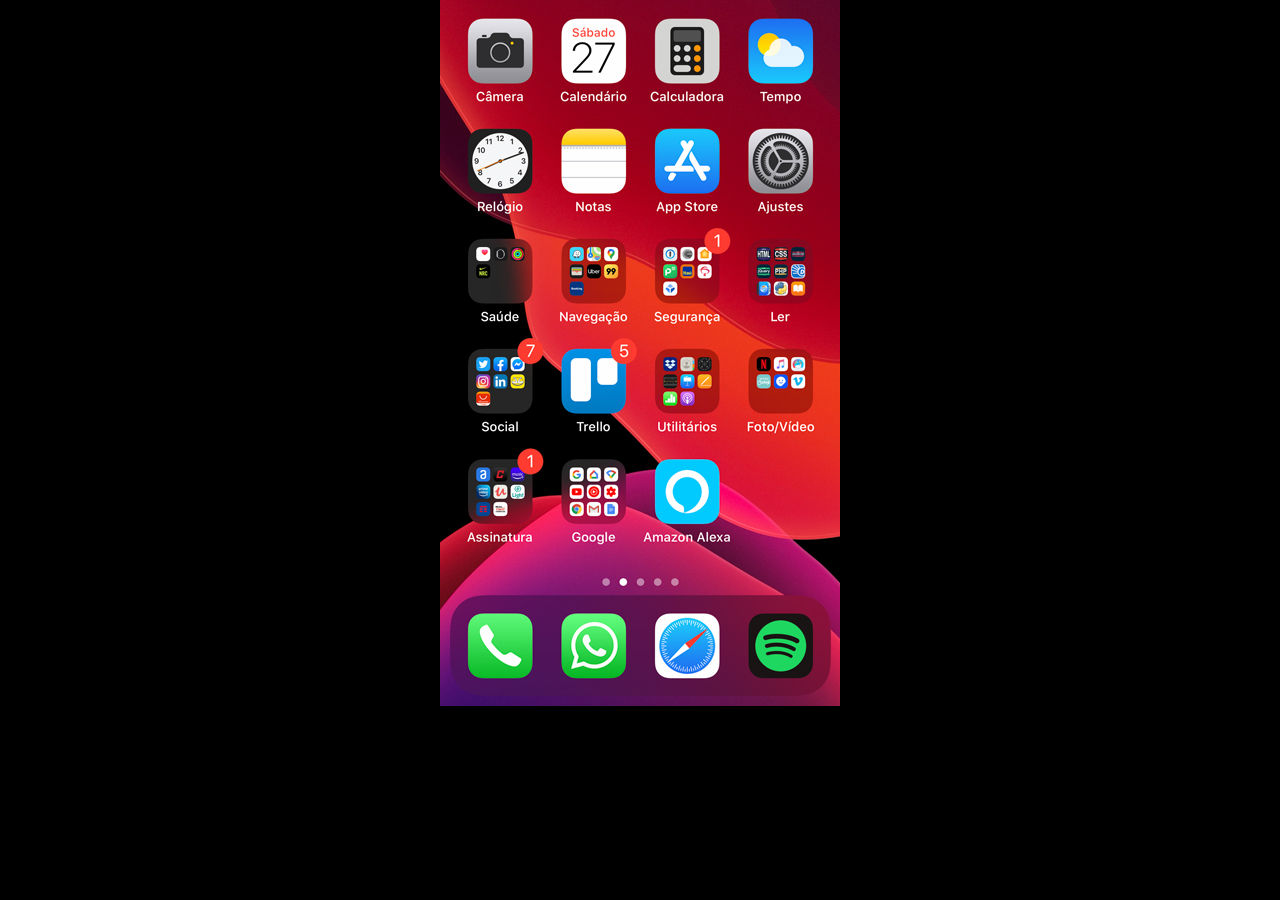
==== home.html @ 714b5b80 "." ====
<!DOCTYPE html>
<html lang="pt-br">
<head>
    <meta charset="UTF-8">
    <meta name="viewport" content="width=device-width, initial-scale=1.0">
    <title>Home</title>
    <style>
        *{
            margin: 0px;
            padding: 0px;
        }

        body{
            width: 100vw;
            height: 100vh;
            background: black url('imagens/tela-home.jpg') no-repeat top center;
        }
    </style>
</head>
<body>
    
</body>
</html>
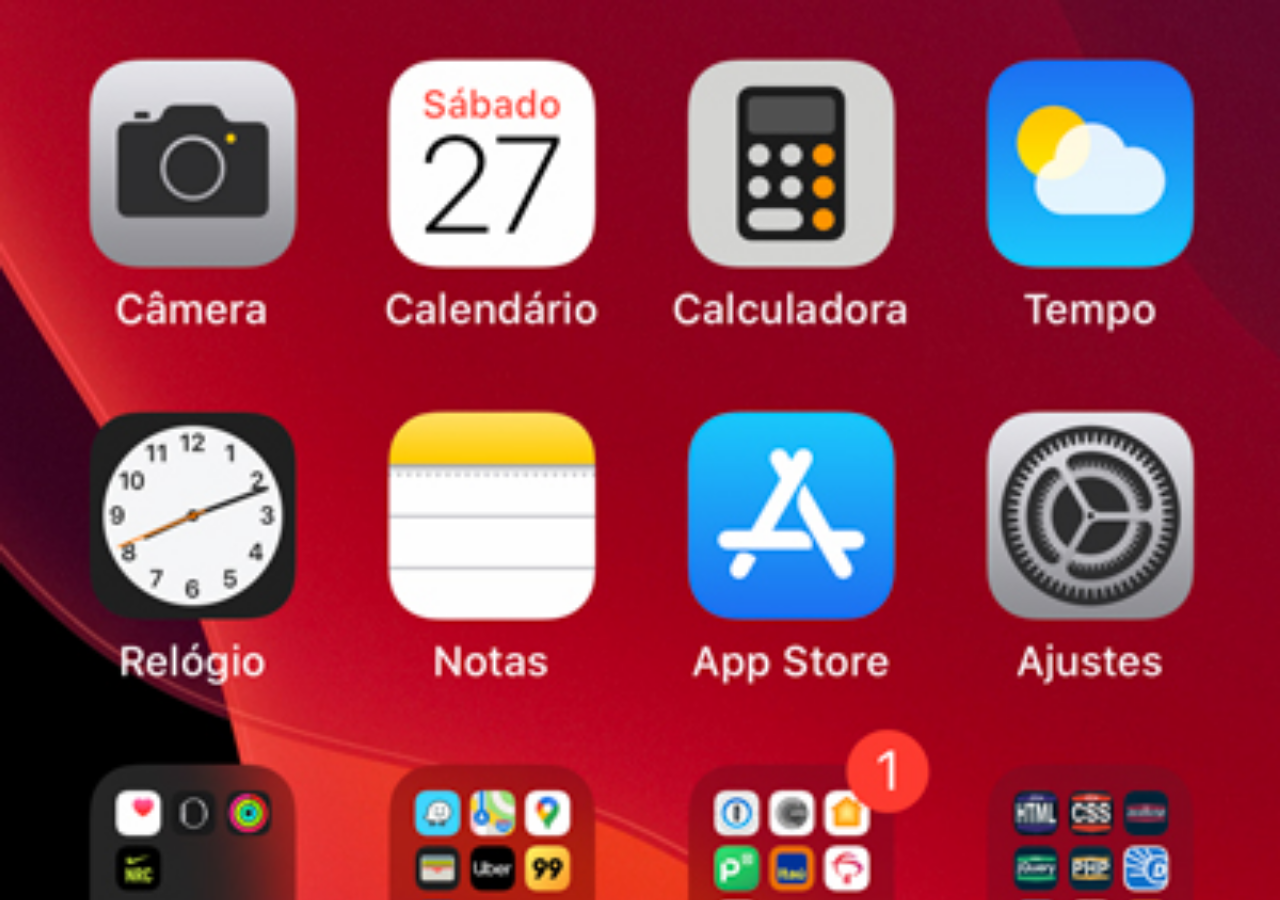
==== commit 40742525: "Update home.html" ====
--- a/home.html
+++ b/home.html
@@ -14,6 +14,7 @@
             width: 100vw;
             height: 100vh;
             background: black url('imagens/tela-home.jpg') no-repeat top center;
+            background-size: cover;
         }
     </style>
 </head>
